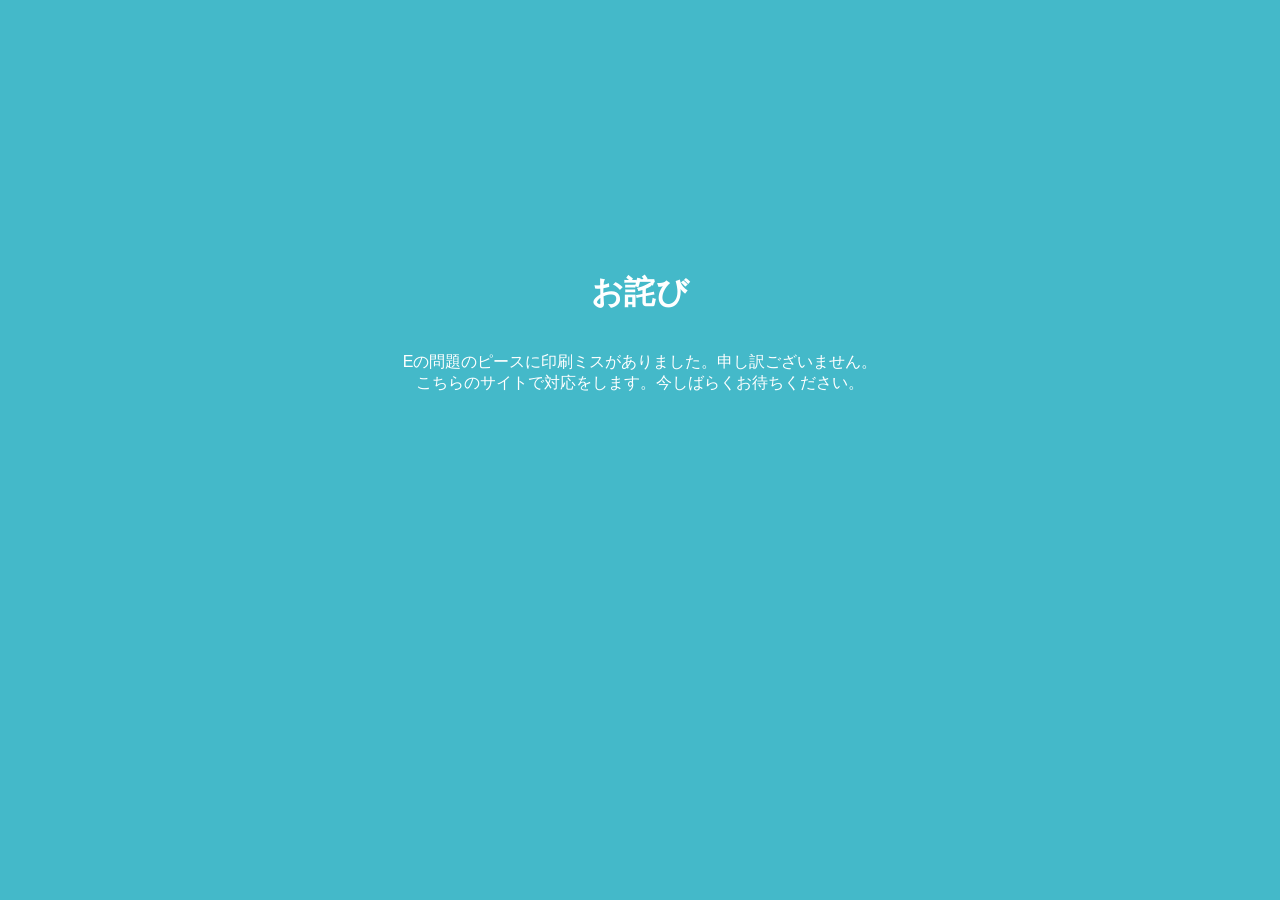
==== 1stE.html @ de895f8f "Add files via upload" ====
<!DOCTYPE html>
<html lang="ja">
<head>
<meta charset="UTF-8"><meta name="viewport" content="width=device-width,initial-scale=1">
<title>お詫び</title><link rel="stylesheet" href="style.css"></head><body><main style="min-height:60vh;display:flex;flex-direction:column;align-items:center;justify-content:center">
<h1>お詫び</h1>
<p style="color:white">
    Eの問題のピースに印刷ミスがありました。申し訳ございません。<br>
    こちらのサイトで対応をします。今しばらくお待ちください。<br>
</p>
---- style.css ----
body{
    font-family:sans-serif;
    text-align:center;
    background:#44b9c9;
    margin:0;
    padding:60px 40px 300px 40px;
    transition:1s;
}

#ryugujo{

    position:fixed;

    left:20px;

    bottom:5vh;

    width:200px;

    height:auto;

    z-index:10;

    pointer-events:none;
}

#ground{
    position:fixed;
    bottom:0;
    left:0;
    width:100%;
    height:10vh;
    background:#d3c8b2;
    z-index:8;
}

h1{
    color:white;
}

h2{
    color:white;
}

#result{
    color:white;
}

#story,
#stepStory{

    max-width:700px;

    margin:auto;

    line-height:1.8;

    color:white;

    border:2px solid white;

    border-radius:15px;

    padding:25px;

    background:rgba(255,255,255,0.05);
}

button{
    font-size:18px;
    padding:10px 20px;
    cursor:pointer;
}

.answerButton{
    font-size:18px;
    padding:10px 20px;
    cursor:pointer;
}

input{
    font-size:20px;
    padding:10px;
    width:300px;
    box-sizing:border-box;
}

.old{
    background:#c0c0c0;
    color:white;
}


#memoryPanel{

    display:flex;

    gap:10px;

    margin-bottom:20px;
}



#boxButton{

    margin-top:50px;

    background:#2b2b2b;

    color:#ff61a0;

    border:2px solid #fdfdfd;

    border-radius:12px;

    padding:12px 30px;

    font-size:22px;

    cursor:pointer;
}

.memoryButton{

    padding:8px 15px;

    border:none;

    border-radius:8px;

    background:white;

    color:#003344;

    font-weight:bold;

    cursor:pointer;
}

.modalContent h2{
    color:black;
}

.modal{

    position:fixed;

    inset:0;

    background:rgba(0,0,0,0.7);

    display:flex;

    justify-content:center;

    align-items:center;

    z-index:2000;
}

.modalContent{

    background:white;

    color:black;

    padding:30px;

    border-radius:15px;

    max-width:500px;

    width:80%;
}

#fogLeft,
#fogRight{

    position:fixed;

    bottom:0;

    width:250px;

    height:100vh;

    pointer-events:none;

    display:none;

    z-index:5;
}

#fogLeft{
    left:0;
}

#fogRight{
    right:0;
}

.fog{

    position:absolute;

    bottom:-100px;

    width:180px;

    height:180px;

    border-radius:50%;

    background:
        radial-gradient(
            circle,
            rgba(255,255,255,0.6) 0%,
            rgba(255,255,255,0.3) 60%,
            rgba(255,255,255,0) 100%
        );

    animation:fogRise 10s linear forwards;
}

@keyframes fogRise{

    from{
        transform:translateY(0) scale(0.6);
        opacity:0;
    }

    20%{
        opacity:0.8;
    }

    to{
        transform:translateY(-800px) scale(2);
        opacity:0;
    }
}

#smoke-container{
    position:fixed;
    inset:0;
    pointer-events:none;
    overflow:hidden;
    z-index:9999;
}

.smoke{
    position:absolute;
    width:120px;
    height:120px;
    border-radius:50%;

    background:
        radial-gradient(
            circle,
            rgba(255,255,255,0.95) 0%,
            rgba(255,255,255,0.7) 50%,
            rgba(255,255,255,0) 100%
        );

    animation:puff 4s ease-out forwards;
}

#story,
#storyA,
#storyB {

    max-width:700px;

    margin:auto;

    line-height:1.8;

    color:white;

    border:2px solid white;

    border-radius:15px;

    padding:25px;

    background:rgba(255,255,255,0.05);
}


.creatureRow{

    display:flex;

    justify-content:center;

    gap:20px;

    margin:20px 0;
}

.creatureRow img{

    width:100px;

    cursor:pointer;

    transition:0.2s;
}

.creatureRow img:hover{

    transform:scale(1.1);
}

#speechBox{

    width:700px;

    max-width:90%;

    margin:30px auto;

    padding:20px;

    background:white;

    color:black;

    border-radius:15px;

    min-height:80px;
}



@keyframes puff{

    0%{
        transform:translate(0,0) scale(0.2);
        opacity:0;
    }

    20%{
        opacity:1;
    }

    100%{
        transform:
            translate(var(--dx), var(--dy))
            scale(4);
        opacity:0;
    }
}


.hidden{
    display:none !important;
}

/* =========================
   STEP1 ストーリーと乙姫
========================= */

#stepStoryLayout{
    display:flex;
    justify-content:center;
    align-items:center;
    gap:30px;
    max-width:1100px;
    margin:20px auto;
}

#stepStoryLayout #stepStory{
    flex:1;
    max-width:700px;
    margin:0;
    box-sizing:border-box;
}

#otohime{
    width:220px;
    height:auto;
    flex-shrink:0;
}

#box{
    width:200px;
    height:auto;
    flex-shrink:0;
}



#viewerText{
    white-space:pre-line;
}

#remembered {
    width: fit-content;
    max-width: 95%;
    margin: 0 auto;
    text-align: left;
}

#remembered h2 {
    text-align: left;
}

#remembered p {
    text-align: left;
    line-height: 1.8;
    color: white;
}

#puzzleAAA img,
#puzzleAAB img,
#puzzleABA img,
#puzzleABB img,
#puzzleBAA img,
#puzzleBAB img,
#puzzleBBA img,
#puzzleBBB img {
    width: 600px;
    max-width: 90%;
    height: auto;
    display: block;
    margin: 0 auto;
}

/* 解答用紙 */
#answerPaper {
    width: 220px;
    min-height: 130px;
    margin: 0;
    padding: 20px;
    background: #fffdf1;
    border: 1px solid #d9cba5;
    box-shadow: 3px 5px 12px rgba(0,0,0,0.3);
    box-sizing: border-box;
    text-align: center;
    transform: rotate(-2deg);
    opacity: 0;
    transition: opacity 0.8s ease;
}

#answerPaper.paperVisible {
    opacity: 1;
}

/* 紙に書かれる答え */
#writtenAnswer {
    font-size: 30px;
    font-weight: bold;
    margin-top: 15px;
    min-height: 40px;
    white-space: pre-wrap;
    overflow-wrap: anywhere;
}

/* 文字が書かれるアニメーション */
.writing {
    animation: writeIn 1.2s ease-out forwards;
}

@keyframes writeIn {
    from {
        opacity: 0;
        clip-path: inset(0 100% 0 0);
    }
    to {
        opacity: 1;
        clip-path: inset(0 0 0 0);
    }
}


/* =========================
   スマホ表示の調整
========================= */

@media screen and (max-width: 600px) {

    /* 竜宮城の画像 */
    #ryugujo {
        width: 80%;
        max-width: 100px;
        height: auto;
    }

    /* 大見出し */
    h1 {
        font-size: 26px;
    }

    /* 小見出し */
    h2 {
        font-size: 18px;
    }

    /* 通常の文章 */
    p {
        font-size: 14px;
        line-height: 1.8;
    }

    /* ボタン */
    button {
        font-size: 14px;
        max-width: 90%;
    }

    #puzzleAAA img,
    #puzzleAAB img,
    #puzzleABA img,
    #puzzleABB img,
    #puzzleBAA img,
    #puzzleBAB img,
    #puzzleBBA img,
    #puzzleBBB img {
        width: 95%;
        max-width: 100%;
        height: auto;
    }

    

}

/* ウラシマの画像サイズ */
img[src="urasima.png"] {
    width: 200px;
    max-width: 80%;
    height: auto;
}

@media screen and (max-width: 600px) {
    img[src="urasima.png"] {
        width: 100px;
        max-width: 60%;
        height: auto;
    }
}

img[src="tamatebako.png"] {
    width: 80px;
    max-width: 80%;
    height: auto;
}

@media screen and (max-width: 600px) {
    img[src="tamatebako.png"] {
        width: 40px;
        max-width: 30%;
        height: auto;
    }
}

/* 画像を横並びにする */
.image-row {
    display: flex;
    justify-content: center;
    align-items: center;
    gap: 20px;
}

/* 画像のサイズ */
.image-row img {
    width: 200px;
    max-width: 45%;
    height: auto;
}

@media screen and (max-width: 600px) {
    .image-row {
        gap: 10px;
    }

    .image-row img {
        width: 150px;
        max-width: 45%;
    }
}

/* =========================
   エンディングの暗転演出
========================= */

#endingScreen {
    position: fixed;
    top: 0;
    left: 0;

    width: 100%;
    height: 100%;

    background: black;
    color: white;

    z-index: 99999;

    display: flex;
    flex-direction: column;
    justify-content: center;
    align-items: center;

    opacity: 0;
    visibility: hidden;

    transition: opacity 0.8s ease;

    box-sizing: border-box;
    padding: 30px;

    cursor: default;
    overflow-y: auto;
}

/* 暗転開始 */

#endingScreen.active {
    opacity: 1;
    visibility: visible;
}


/* =========================
   ストーリーの文章
========================= */

#endingText {

    display: none;

    color: white;

    font-size: 22px;

    line-height: 1.6;

    max-width: 700px;

    width: 100%;

    text-align: center;

    white-space: pre-wrap;

    overflow-wrap: anywhere;

    max-height: 80vh;

    overflow-y: auto;

    opacity: 0;

}

/* ストーリーの表示開始 */

#endingText.visible {

    display: block;

    animation: storyFadeIn 2s ease forwards;

}

/* 文章全体が浮かび上がる */

@keyframes storyFadeIn {

    from {
        opacity: 0;
    }

    to {
        opacity: 1;
    }

}


/* =========================
   エンディングのスマホ表示
========================= */

@media screen and (max-width: 600px) {

    #endingText {

        font-size: 17px;

        line-height: 1.6;

    }

    #endingScreen {

        padding: 25px;

    }

}

/* 書き置きを読むボタン */

#endingNextButton {

    margin-top: 30px;

    padding: 12px 30px;

    background: transparent;

    color: white;

    border: 1px solid white;

    border-radius: 8px;

    font-size: 17px;

    cursor: pointer;

    opacity: 0;

    flex-shrink: 0;

}


/* ボタンのフェードイン */

#endingNextButton.buttonVisible {

    animation: endingButtonFadeIn 1.5s ease forwards;

}


@keyframes endingButtonFadeIn {

    from {
        opacity: 0;
    }

    to {
        opacity: 1;
    }

}


/* ボタンにカーソルを合わせたとき */

#endingNextButton:hover {

    background: rgba(255,255,255,0.15);

}

/* 書き置きへの切り替え演出 */

#endingScreen.endingLeaving #answerPaper,
#endingScreen.endingLeaving #endingText,
#endingScreen.endingLeaving #endingNextButton {

    animation: endingFadeOut 0.8s ease forwards;

}

@keyframes endingFadeOut {

    from {
        opacity: 1;
    }

    to {
        opacity: 0;
    }

}

/* 時間差で表示されるストーリー */

.additionalStory {

    margin-top: 25px;

    white-space: pre-wrap;

    opacity: 0;

    animation: storyFadeIn 2s ease forwards;

}

/* =========================
   エンディングのめまい演出
========================= */

#endingScreen.dizzy {

    overflow: hidden;

    pointer-events: none;

}


/* ストーリーとボタンを回転させる */

#endingScreen.dizzy #endingText,
#endingScreen.dizzy #endingNextButton {

    animation: dizzyEffect 3s ease-in-out forwards;

}


/* めまいのアニメーション */

@keyframes dizzyEffect {

    0% {
        transform: rotate(0deg) scale(1);
        filter: blur(0px);
        opacity: 1;
    }

    15% {
        transform: rotate(-7deg) scale(1.05);
        filter: blur(0.5px);
        opacity: 1;
    }

    30% {
        transform: rotate(12deg) scale(1.1);
        filter: blur(1px);
        opacity: 1;
    }

    45% {
        transform: rotate(-20deg) scale(1.2);
        filter: blur(2px);
        opacity: 1;
    }

    65% {
        transform: rotate(100deg) scale(1.4);
        filter: blur(3px);
        opacity: 0.9;
    }

    85% {
        transform: rotate(300deg) scale(1.7);
        filter: blur(7px);
        opacity: 0.4;
    }

    100% {
        transform: rotate(540deg) scale(2);
        filter: blur(12px);
        opacity: 0;
    }

}

/* 前回の記憶一覧 */

#recordButtons {

    display: flex;

    flex-direction: column;

    gap: 15px;

    margin-top: 20px;

}


/* 記憶閲覧中の表示 */

#reviewBar {

    position: fixed;

    top: 0;

    left: 0;

    width: 100%;

    background: #003344;

    color: white;

    padding: 12px;

    box-sizing: border-box;

    display: flex;

    justify-content: space-between;

    align-items: center;

    z-index: 100000;

    gap: 10px;

    font-size: 14px;

}

#reviewBar button {

    font-size: 14px;

    padding: 8px 15px;

    background: white;

    color: #003344;

    border: none;

    border-radius: 6px;

}

/* =========================
   前回の記憶・分割表示
========================= */


/* 分割表示中のbody */

body.recordSplitActive {

    margin: 0 !important;

    padding: 0 !important;

    overflow: hidden !important;

    width: 100%;

    height: 100dvh;

}


/* 分割画面全体 */

#recordSplitLayout {

    position: fixed;

    inset: 0;

    width: 100%;

    height: 100dvh;

    display: grid;

    grid-template-columns:

        minmax(0, var(--split-size, 50%))

        8px

        minmax(0, 1fr);

    grid-template-rows: minmax(0, 1fr);

    overflow: hidden;

}


/* =========================
   現在のページの固定領域
========================= */

#currentPane {

    position: relative;

    min-width: 0;

    min-height: 0;

    width: 100%;

    height: 100%;

    overflow: hidden;

    box-sizing: border-box;

    background: inherit;

    transform: translateZ(0);

}


/* =========================
   スクロールする領域
========================= */

#currentScroll {

    position: relative;

    width: 100%;

    height: 100%;

    overflow: auto;

    box-sizing: border-box;

    overscroll-behavior: contain;

}


/* 地面を分割画面の下部に固定 */

#currentPane > #ground {

    position: absolute;

    bottom: 0;

    left: 0;

    width: 100%;

    height: 10%;

    z-index: 8;

}


/* 竜宮城を分割画面の左下に固定 */

#currentPane > #ryugujo {

    position: absolute;

    left: 20px;

    bottom: 5%;

    width: 200px;

    height: auto;

    z-index: 10;

    pointer-events: none;

}


/* 現在のページ内の画像 */

#currentPane img {

    max-width: 100%;

    height: auto;

}


/* 現在のページ内の入力欄 */

#currentPane input:not([type="radio"]):not([type="checkbox"]) {

    max-width: 100%;

}


/* 記憶ボタンが横にはみ出さないようにする */

#currentPane #memoryPanel {

    flex-wrap: wrap;

}


/* =========================
   境界線
========================= */

#recordSplitDivider {

    position: relative;

    background: #66868c;

    cursor: col-resize;

    touch-action: none;

    z-index: 100;

    display: flex;

    justify-content: center;

    align-items: center;

}


/* 境界線の持ち手 */

#recordSplitDivider span {

    width: 4px;

    height: 50px;

    border-radius: 5px;

    background: rgba(255,255,255,0.8);

}


/* ドラッグ中の境界線 */

#recordSplitDivider:hover,

#recordSplitLayout.dragging #recordSplitDivider {

    background: #003344;

}


/* ドラッグ中にiframeが邪魔しないようにする */

#recordSplitLayout.dragging iframe {

    pointer-events: none;

}


#recordSplitLayout.dragging {

    user-select: none;

}


/* =========================
   前回の記憶側
========================= */

#recordPane {

    display: flex;

    flex-direction: column;

    min-width: 0;

    min-height: 0;

    height: 100%;

    background: #003344;

    overflow: hidden;

}


/* 記憶側のヘッダー */

#recordPaneHeader {

    background: #003344;

    color: white;

    padding: 12px;

    box-sizing: border-box;

    flex-shrink: 0;

}


/* タイトルと閉じるボタン */

#recordPaneTitle {

    display: flex;

    justify-content: space-between;

    align-items: center;

    gap: 10px;

    font-size: 16px;

    font-weight: bold;

}


/* 閉じるボタン */

#closeRecordSplitButton {

    background: transparent;

    border: 1px solid white;

    color: white;

    border-radius: 6px;

    padding: 6px 12px;

    font-size: 13px;

    cursor: pointer;

}


/* STEP切り替えボタン */

#recordStepButtons {

    display: flex;

    gap: 6px;

    margin-top: 12px;

}


#recordStepButtons button {

    flex: 1;

    min-width: 0;

    background: rgba(255,255,255,0.15);

    color: white;

    border: 1px solid rgba(255,255,255,0.4);

    border-radius: 6px;

    font-size: 13px;

    padding: 8px 3px;

    cursor: pointer;

}


/* 選択中のSTEP */

#recordStepButtons button.selected {

    background: white;

    color: #003344;

    font-weight: bold;

}


/* 前回のページを表示するiframe */

#recordFrame {

    display: block;

    width: 100%;

    flex: 1;

    min-height: 0;

    border: none;

    background: #44b9c9;

}


/* =========================
   iframe内の記憶ページ
========================= */

body.embeddedRecord {

    padding: 30px 20px 150px 20px;

    box-sizing: border-box;

}

/* =========================
   スマートフォン：上下分割
========================= */

@media screen and (max-width: 760px) {

    #recordSplitLayout {

        grid-template-columns: minmax(0, 1fr);

        grid-template-rows:

            minmax(0, var(--split-size, 50%))

            8px

            minmax(0, 1fr);

    }


    /* 境界線を上下ドラッグに変更 */

    #recordSplitDivider {

        cursor: row-resize;

    }


    #recordSplitDivider span {

        width: 50px;

        height: 4px;

    }


    /* 記憶側のヘッダーを小さくする */

    #recordPaneHeader {

        padding: 8px 12px;

    }


    #recordPaneTitle {

        font-size: 14px;

    }


    #recordStepButtons {

        margin-top: 8px;

    }


    #recordStepButtons button {

        font-size: 12px;

        padding: 6px 3px;

    }


    #closeRecordSplitButton {

        font-size: 12px;

        padding: 5px 10px;

    }


    body.embeddedRecord {

        padding: 20px 15px 100px 15px;

    }

}

/* スマートフォンでの竜宮城のサイズ */

@media screen and (max-width: 760px) {

    #currentPane > #ryugujo {

        width: 120px;

        left: 10px;

    }

}


/* 記憶側も狭い画面では同じサイズにする */

@media screen and (max-width: 760px) {

    body.embeddedRecord #ryugujo {

        width: 120px;

        left: 10px;

    }

}

/* 前回の記憶側の記憶ボタン */

body.embeddedRecord #memoryPanel {

    display: flex;

    flex-wrap: wrap;

    gap: 10px;

    margin-bottom: 20px;

}


/* 前回の記憶側の記憶ボタンのサイズ */

body.embeddedRecord .memoryButton {

    font-size: 14px;

    padding: 8px 12px;

}

/* =========================
   過去の周回の切り替え
========================= */


/* スマートフォン */

@media screen and (max-width: 760px) {

    #recordHistoryNavigation {

        margin-top: 6px;

        gap: 5px;

    }


    #recordHistoryNavigation button {

        font-size: 11px;

        padding: 5px 3px;

    }

}

/* =========================
   過去の周回の切り替え
========================= */

#recordHistoryNavigation {

    display: flex;

    justify-content: space-between;

    gap: 8px;

    margin-top: 10px;

}


#recordHistoryNavigation button {

    flex: 1;

    min-width: 0;

    background: rgba(255,255,255,0.12);

    color: white;

    border: 1px solid rgba(255,255,255,0.4);

    border-radius: 6px;

    padding: 7px 5px;

    font-size: 13px;

    cursor: pointer;

}


/* 操作できないボタン */

#recordHistoryNavigation button:disabled {

    opacity: 0.3;

    cursor: default;

}


/* マウスを重ねたとき */

#recordHistoryNavigation button:not(:disabled):hover {

    background: rgba(255,255,255,0.25);

}


/* スマートフォン */

@media screen and (max-width: 760px) {

    #recordHistoryNavigation {

        margin-top: 6px;

        gap: 5px;

    }


    #recordHistoryNavigation button {

        font-size: 11px;

        padding: 5px 3px;

    }

}

/* =========================
   多重分割表示
========================= */


/* PCの場合は常に左右分割 */

#recordSplitLayout.recordSplitDesktop {

    grid-template-columns:

        minmax(0, var(--split-size, 50%))

        8px

        minmax(0, 1fr);

    grid-template-rows: minmax(0, 1fr);

}


/* スマートフォンの場合は常に上下分割 */

#recordSplitLayout.recordSplitMobile {

    grid-template-columns: minmax(0, 1fr);

    grid-template-rows:

        minmax(0, var(--split-size, 50%))

        8px

        minmax(0, 1fr);

}


/* PCの境界線 */

#recordSplitLayout.recordSplitDesktop
> #recordSplitDivider {

    cursor: col-resize;

}


/* PCの境界線の持ち手 */

#recordSplitLayout.recordSplitDesktop
> #recordSplitDivider span {

    width: 4px;

    height: 50px;

}


/* スマートフォンの境界線 */

#recordSplitLayout.recordSplitMobile
> #recordSplitDivider {

    cursor: row-resize;

}


/* スマートフォンの境界線の持ち手 */

#recordSplitLayout.recordSplitMobile
> #recordSplitDivider span {

    width: 50px;

    height: 4px;

}


/* =========================
   分割されたページのサイズ
========================= */

#recordSplitLayout > #currentPane {

    min-width: 0;

    min-height: 0;

    width: 100%;

    height: 100%;

    overflow: hidden;

}


#recordSplitLayout > #recordPane {

    min-width: 0;

    min-height: 0;

    width: 100%;

    height: 100%;

    overflow: hidden;

}


/* =========================
   記憶側のヘッダー
========================= */

#recordPaneHeader {

    min-width: 0;

    padding: 8px;

    box-sizing: border-box;

}


#recordPaneTitle {

    display: flex;

    flex-wrap: wrap;

    align-items: center;

    justify-content: space-between;

    gap: 6px;

}


#recordHistoryTitle {

    font-size: 13px;

    overflow-wrap: anywhere;

}


#closeRecordSplitButton {

    font-size: 12px;

    padding: 5px 8px;

}


/* STEPボタンを狭い画面でも表示 */

#recordStepButtons {

    display: grid;

    grid-template-columns: repeat(4, minmax(0, 1fr));

    gap: 4px;

    margin-top: 8px;

}


#recordStepButtons button {

    min-width: 0;

    font-size: 11px;

    padding: 6px 2px;

}


/* =========================
   さらに狭くなった場合
========================= */

@media screen and (max-width: 400px) {

    #recordStepButtons {

        grid-template-columns:

            repeat(2, minmax(0, 1fr));

    }


    #recordHistoryTitle {

        font-size: 12px;

    }


    #currentScroll {

        padding-left: 10px !important;

        padding-right: 10px !important;

    }


    body.embeddedRecord {

        padding-left: 10px;

        padding-right: 10px;

    }

}


/* =========================
   記憶ボタンの折り返し
========================= */

#currentPane #memoryPanel,

body.embeddedRecord #memoryPanel {

    display: flex;

    flex-wrap: wrap;

    gap: 6px;

}


/* 記憶側の記憶ボタン */

body.embeddedRecord .memoryButton {

    font-size: 12px;

    padding: 6px 8px;

}


/* iframeが残りの高さを使用する */

#recordFrame {

    display: block;

    width: 100%;

    flex: 1;

    min-height: 0;

    border: none;

}

/* BBBルート専用のめまい */

body.bbbDizzy {
    animation: bbbDizzyAnimation 3s ease-in-out;
    overflow: hidden;
}

@keyframes bbbDizzyAnimation {

    0% {
        transform: rotate(0deg) scale(1);
        filter: blur(0);
    }

    25% {
        transform: rotate(-3deg) scale(1.03);
        filter: blur(1px);
    }

    50% {
        transform: rotate(5deg) scale(1.08);
        filter: blur(3px);
    }

    75% {
        transform: rotate(-7deg) scale(1.1);
        filter: blur(5px);
    }

    100% {
        transform: rotate(0deg) scale(1);
        filter: blur(0);
    }
}

@media screen and (max-width: 600px) {

    /* 左右の煙の発生領域 */
    #fogLeft,
    #fogRight {
        position: fixed !important;
        top: 0 !important;
        width: 45px !important;
        height: 100dvh !important;

        /* 煙が途中で切れないようにする */
        overflow: visible !important;

        pointer-events: none !important;

        /* 背景より手前、文章より奥 */
        z-index: 1 !important;
    }

    #fogLeft {
        left: 0 !important;
        right: auto !important;
    }

    #fogRight {
        right: 0 !important;
        left: auto !important;
    }

    /* 煙のサイズはJavaScriptで制御 */
    #fogLeft .fog,
    #fogRight .fog {
        max-width: 50px;
        max-height: 50px;
    }

    /* 文章やボタンを煙より手前に表示 */
    #story,
    #storyA,
    #storyB,
    #after,
    #memoryPanel {
        position: relative;
        z-index: 2;
    }
}

@media screen and (max-width: 600px) {
    img[src*="otohime.png"] {
        width: 50% !important;
        max-width: 240px !important;
        height: auto !important;
    }
}

/* オトヒメとの約束 */
.promiseBox {
    position: relative;
    width: 85%;
    max-width: 600px;
    margin: 30px auto 35px;
}

/* 吹き出し画像 */
.promiseImage {
    display: block;
    width: 100%;
    height: auto;
}

/* 約束の文章 */
.promiseBox .promiseText {
    position: absolute;

    /* 画像の吹き出し内部に配置 */
    top: 50%;
    left: 50%;
    width: 85%;

    transform: translate(-50%, -50%);

    color: white !important;
    font-size: 26px;
    font-weight: bold;
    text-align: center;
    line-height: 1.5;
}

/* スマホ版 */
@media screen and (max-width: 600px) {
    .promiseBox {
        width: 97%;
        margin: 20px auto 25px;
    }

    .promiseBox .promiseText {
        font-size: 13.5px;
        width: 85%;
    }
}

/* STEP1 スマホ版の余白調整 */
@media screen and (max-width: 600px) {

    /* ストーリーと「まずは〜」の間 */
    #after .stepInstruction {
        margin-top: 60px;
        margin-bottom: 0;
    }

    /* 「まずは〜」と吹き出しの間 */
    #after .promiseBox {
        margin-top: 5px;
        margin-bottom: 35px;
    }

}

/* サイト内の画像のドラッグを防止 */
img {
    -webkit-user-drag: none;
    user-select: none;
    -webkit-user-select: none;
}

/* 記憶ポップアップの閉じるボタンを中央に配置 */
#memoryViewer .modalContent > button {
    display: block;
    margin: 25px auto 0;
}

/* 記憶ポップアップ内の画像を中央に配置 */
#memoryViewer #viewerImage {
    display: block;
    margin: 20px auto 0;
}

/* hiddenクラスが付いている間は非表示 */
#memoryViewer #viewerImage.hidden {
    display: none;
}

/* =========================
   スマホ：多重記憶を全画面で開く
   （PC版の分割表示には影響しない）
========================= */
@media screen and (max-width: 760px) {
    #recordSplitLayout,
    #recordSplitLayout.recordSplitMobile {
        grid-template-columns: minmax(0, 1fr);
        grid-template-rows: 0px 0px minmax(0, 1fr);
    }

    #recordSplitLayout > #currentPane {
        visibility: hidden;
        overflow: hidden;
    }

    #recordSplitLayout > #recordSplitDivider {
        visibility: hidden;
        pointer-events: none;
    }

    #recordSplitLayout > #recordPane {
        min-height: 0;
        overflow: hidden;
    }

    #recordPaneHeader {
        flex-shrink: 0;
        padding: 5px 8px;
    }

    #recordPaneTitle {
        margin-bottom: 4px;
    }

    #recordStepButtons {
        margin-top: 4px;
        gap: 4px;
        grid-template-columns: repeat(4, minmax(0, 1fr));
    }

    #recordStepButtons button {
        padding: 5px 3px;
        font-size: 11px;
    }

    #recordFrame {
        flex: 1;
        min-height: 0;
        width: 100%;
    }
}

.paperImage {
    margin-bottom: 1em;
}
/* PC方向を引き継いだ記憶iframeは、幅が760px以下でも隠さない。
   CSSのメディアクエリだけでPC/スマホを決めない。 */
body:has(#recordSplitLayout) #recordSplitLayout > #currentPane[style*="visibility: visible"] {
    visibility: visible;
}

/* 竜宮城をタップできるようにする */
#ryugujo,
#currentPane > #ryugujo {
    pointer-events: auto;
    cursor: pointer;
}

/* 竜宮城の下に表示するヒント案内 */
#ryugujoHintText {
    position: fixed;
    left: 20px;
    bottom: calc(5vh - 26px);
    width: 200px;

    color: #ea4a3e;
    font-size: 16px;
    font-weight: bold;
    text-align: center;

    cursor: pointer;
    z-index: 11;
    pointer-events: auto;
}

/* 分割画面内 */
#currentPane > #ryugujoHintText {
    position: absolute;
    left: 20px;
    bottom: calc(5% - 26px);
    width: 200px;
}

/* スマホ表示 */
@media screen and (max-width: 600px) {
    #ryugujoHintText {
        width: 100px;
        font-size: 11px;
        bottom: calc(5vh - 20px);
    }

    #currentPane > #ryugujoHintText {
        left: 10px;
        width: 120px;
        bottom: calc(5% - 20px);
    }
}
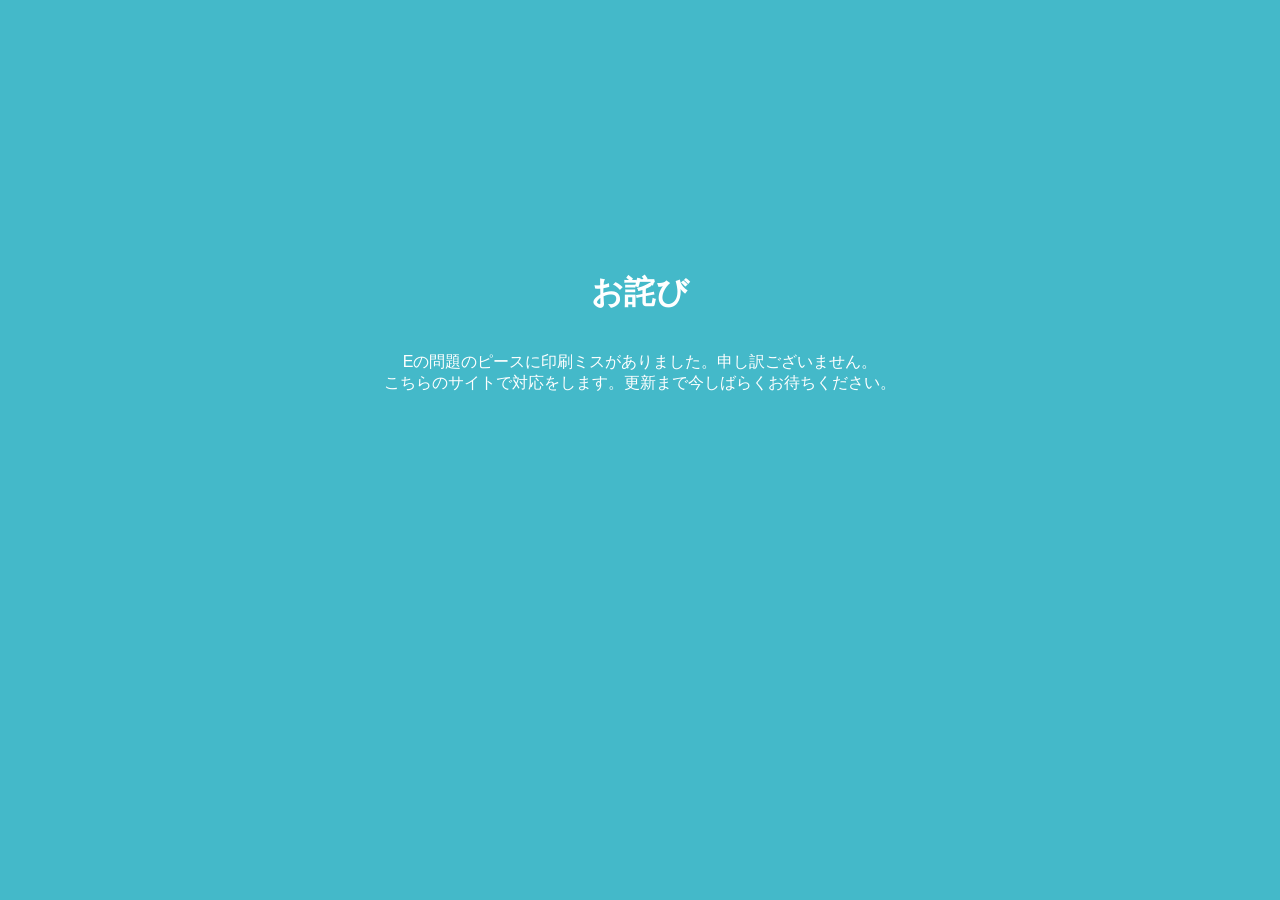
==== commit cff5f716: "Add files via upload" ====
--- a/1stE.html
+++ b/1stE.html
@@ -6,5 +6,5 @@
 <h1>お詫び</h1>
 <p style="color:white">
     Eの問題のピースに印刷ミスがありました。申し訳ございません。<br>
-    こちらのサイトで対応をします。今しばらくお待ちください。<br>
+    こちらのサイトで対応をします。更新まで今しばらくお待ちください。<br>
 </p>
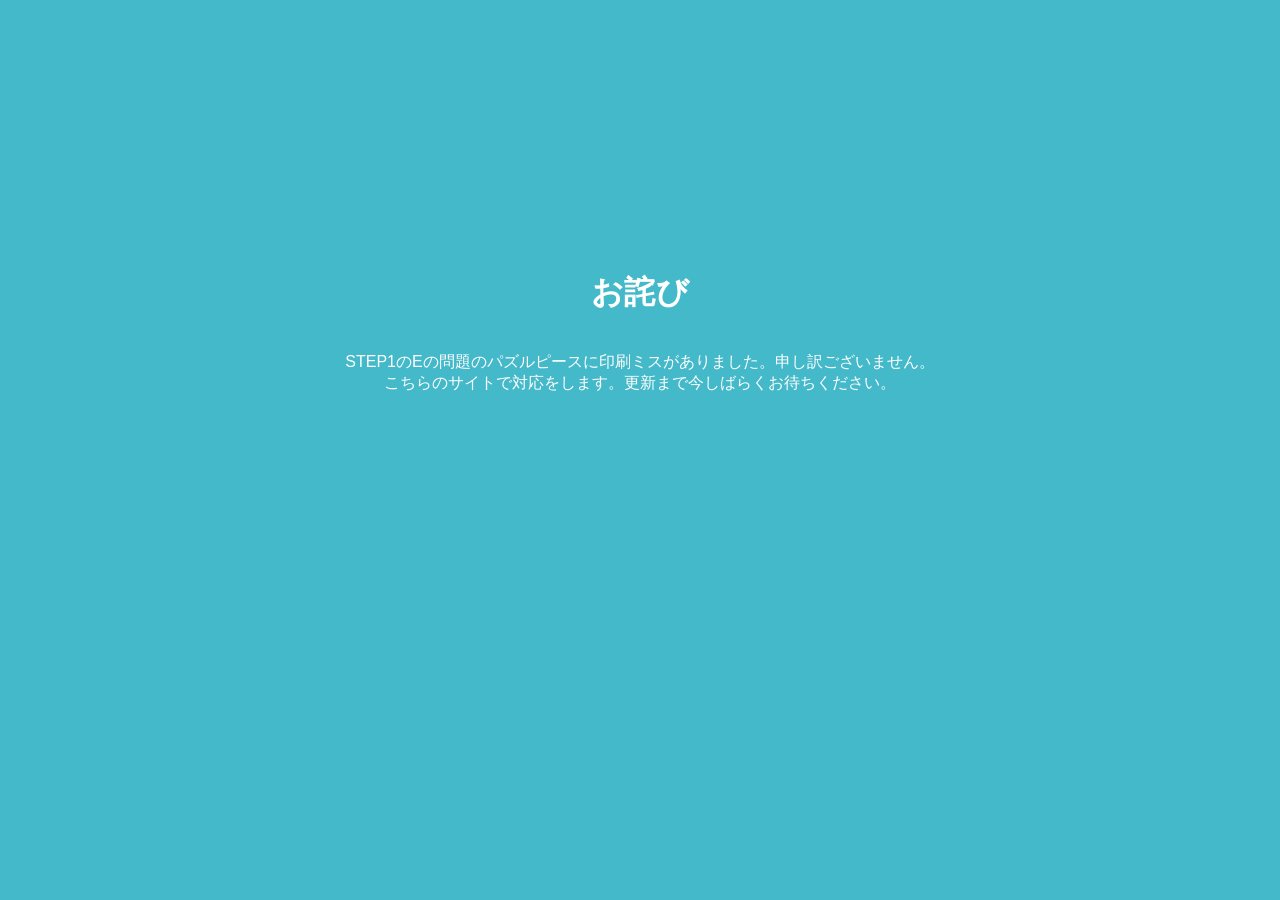
==== commit 8befde8a: "Add files via upload" ====
--- a/1stE.html
+++ b/1stE.html
@@ -5,6 +5,6 @@
 <title>お詫び</title><link rel="stylesheet" href="style.css"></head><body><main style="min-height:60vh;display:flex;flex-direction:column;align-items:center;justify-content:center">
 <h1>お詫び</h1>
 <p style="color:white">
-    Eの問題のピースに印刷ミスがありました。申し訳ございません。<br>
+    STEP1のEの問題のパズルピースに印刷ミスがありました。申し訳ございません。<br>
     こちらのサイトで対応をします。更新まで今しばらくお待ちください。<br>
 </p>
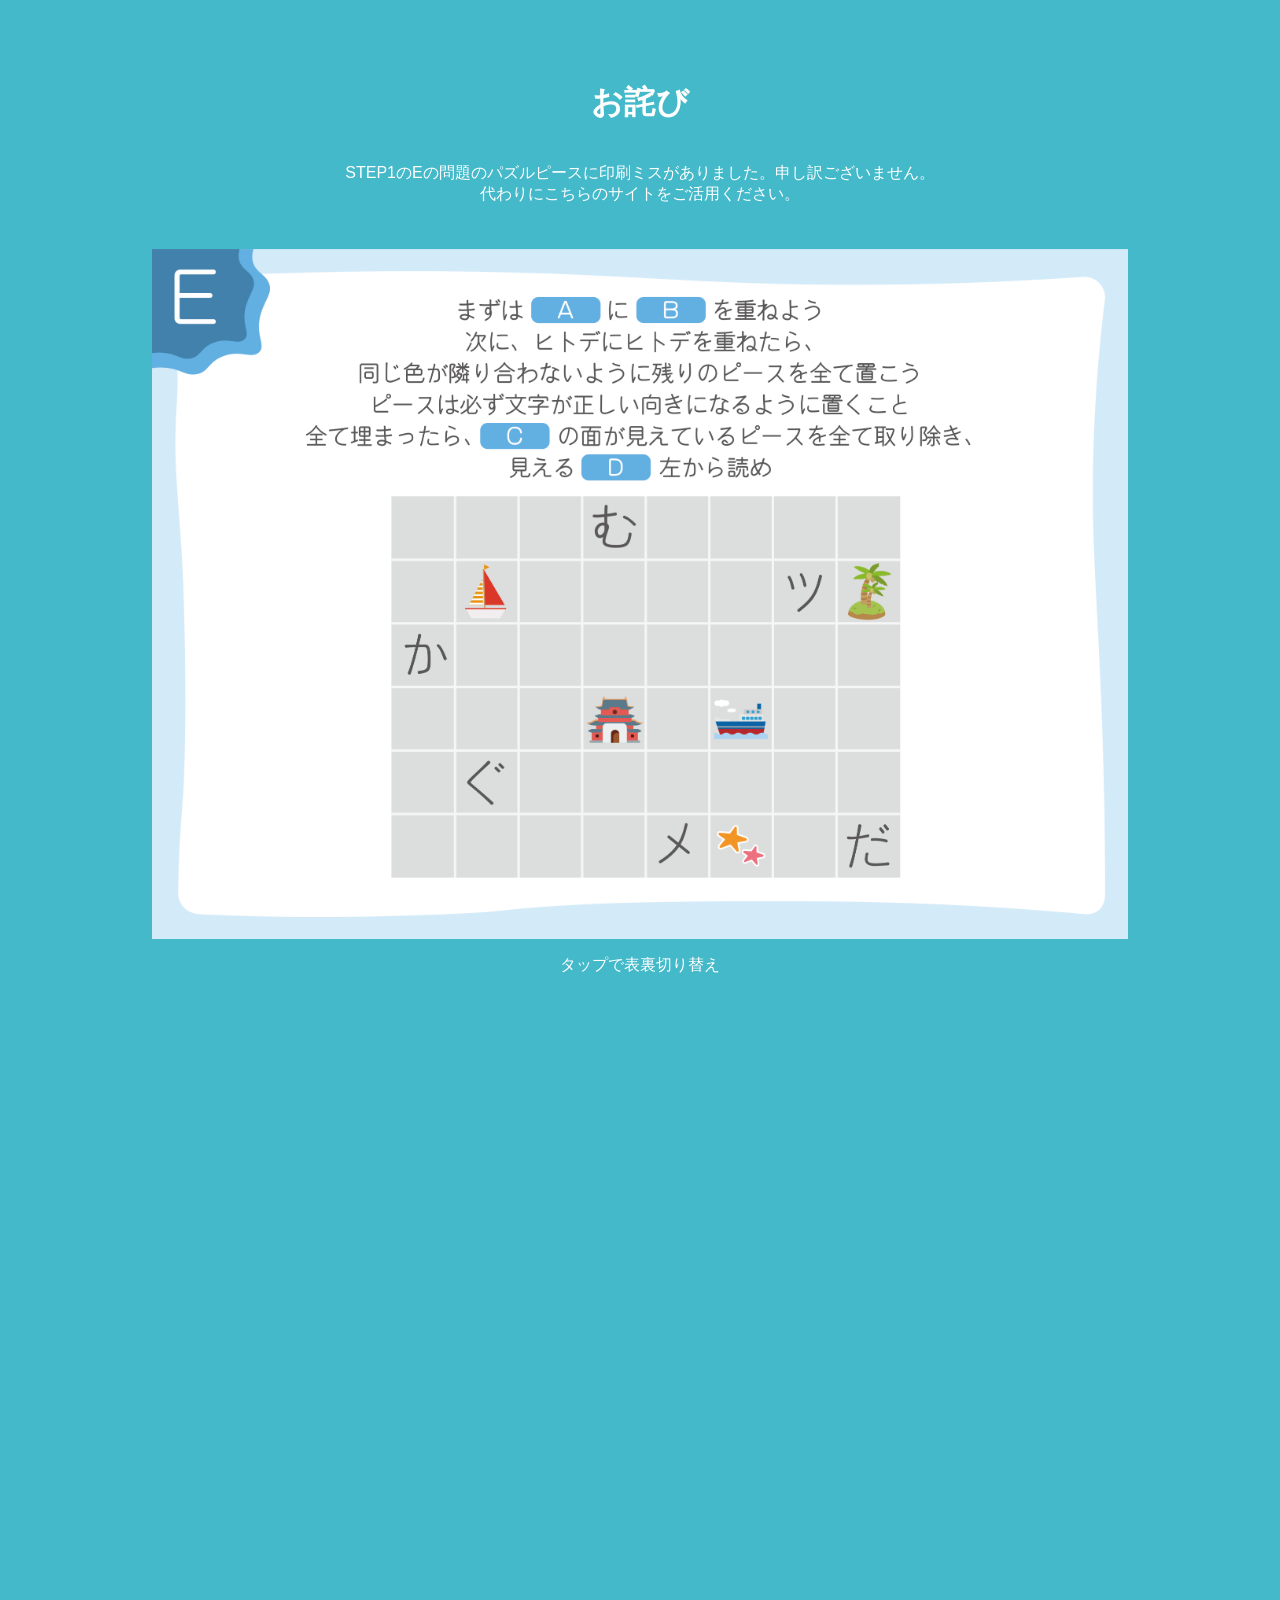
==== commit be51910b: "Add files via upload" ====
--- a/1stE.html
+++ b/1stE.html
@@ -2,9 +2,253 @@
 <html lang="ja">
 <head>
 <meta charset="UTF-8"><meta name="viewport" content="width=device-width,initial-scale=1">
-<title>お詫び</title><link rel="stylesheet" href="style.css"></head><body><main style="min-height:60vh;display:flex;flex-direction:column;align-items:center;justify-content:center">
+<title>お詫び</title>
+<link rel="stylesheet" href="style.css">
+<style>
+  
+#ePuzzle { width:min(100%,1000px); margin:28px auto 50px; box-sizing:border-box; padding:0 12px; }
+#ePuzzle .puzzle-image-area { width:100%; position:relative; line-height:0; user-select:none; -webkit-user-select:none; }
+#ePuzzle .puzzle-image-area > img { display:block; width:100%; height:auto; pointer-events:none; }
+/* 画像内の灰色の盤面：2048×1448pxの原画像上で、左上(500,516)、8列×6行 */
+#ePuzzle .piece-board {
+ position:absolute; left:24.4140625%; top:35.6353591%; width:52.34375%; height:55.5248619%;
+ touch-action:none; box-sizing:border-box;
+}
+
+#ePuzzle .piece-board img { position:absolute; display:block; height:auto; max-width:none; cursor:grab; touch-action:none; user-select:none; -webkit-user-drag:none; }
+#ePuzzle .piece-board img:active, #ePuzzle .piece-tray img:active { cursor:grabbing; }
+#ePuzzle .piece-help { text-align:center; font-size:16px; margin:18px auto 12px; color:inherit; }
+#ePuzzle .piece-tray { display:flex; justify-content:center; align-items:center; flex-wrap:wrap; gap:12px; margin:auto; max-width:940px; }
+#ePuzzle .piece-slot { flex:0 0 auto; width:calc(var(--tray-cell) * 3); height:calc(var(--tray-cell) * 3); display:flex; align-items:center; justify-content:center; box-sizing:border-box; }
+#ePuzzle .piece-slot img { display:block; max-width:none; height:auto; cursor:grab; touch-action:none; user-select:none; -webkit-user-drag:none; }
+#ePuzzle .drag-preview { position:fixed; z-index:999999; pointer-events:none; opacity:.90; max-width:none; height:auto; filter:drop-shadow(0 3px 5px rgba(0,0,0,.2)); }
+#ePuzzle { --tray-cell:clamp(28px,5vw,43px); }
+
+@media (max-width: 520px) {
+    #ePuzzle {
+        padding: 0 3px;
+        --tray-cell: 22px;
+    }
+
+    #ePuzzle .piece-tray {
+        display: grid;
+        grid-template-columns: repeat(3, 1fr);
+        justify-items: center;
+        align-items: center;
+        gap: 12px 4px;
+        width: 100%;
+        max-width: 360px;
+        margin: 0 auto;
+    }
+
+    #ePuzzle .piece-slot {
+        width: 100%;
+        height: 80px;
+        display: flex;
+        align-items: center;
+        justify-content: center;
+        overflow: visible;
+    }
+
+    #ePuzzle .piece-help {
+        font-size: 14px;
+        color: white;
+    }
+}
+
+</style>
+
+</head>
+
+<body>
+
+<main style="min-height:60vh;display:flex;flex-direction:column;align-items:center;justify-content:center">
 <h1>お詫び</h1>
 <p style="color:white">
     STEP1のEの問題のパズルピースに印刷ミスがありました。申し訳ございません。<br>
-    こちらのサイトで対応をします。更新まで今しばらくお待ちください。<br>
+    代わりにこちらのサイトをご活用ください。<br>
 </p>
+
+<div id="ePuzzle">
+  <div class="puzzle-image-area">
+    <img src="1st_E.png" alt="STEP1 E のパズル問題">
+    <div class="piece-board" id="pieceBoard" aria-label="パズル盤面"></div>
+  </div>
+  
+  <p style="color:white">
+    タップで表裏切り替え
+  </p>
+
+  <div class="piece-tray" id="pieceTray" aria-label="パズルピース"></div>
+</div>
+
+</main>
+<script>
+
+(() => {
+
+  const board = document.getElementById('pieceBoard');
+  const tray = document.getElementById('pieceTray');
+  const pieceCount = 11;
+  const cols = 8, rows = 6;
+  const storageKey = 'urashimabox_1stE_piece_state_v1';
+  // 各画像は1マス330〜333px相当。裏面は表面+11。
+  const shapes = [[2,2],[3,3],[2,3],[3,2],[3,3],[3,2],[3,2],[3,3],[3,2],[2,3],[3,2]];
+  let saved = {};
+  try { saved = JSON.parse(localStorage.getItem(storageKey) || '{}') || {}; } catch (_) {}
+  const pieces = [];
+  const slots = [];
+  const boardSize = () => board.getBoundingClientRect().width / cols;
+  const traySize = () => parseFloat(getComputedStyle(document.getElementById('ePuzzle')).getPropertyValue('--tray-cell')) || 35;
+  const filename = (i, back) => `p${i + (back ? 11 : 0)}.png`;
+  function persist() {
+    const state = {};
+    pieces.forEach(p => {state[p.index] = {back:p.back, x:p.x, y:p.y};});
+    try { localStorage.setItem(storageKey, JSON.stringify(state)); } catch (_) {}
+  }
+
+  function render(p) {
+    const cell = p.x === null
+    ? (window.innerWidth <= 520
+        ? Math.min(
+            traySize(),
+            (p.slot.clientWidth - 4) / p.w,
+            (p.slot.clientHeight - 4) / p.h
+          )
+        : traySize())
+    : boardSize();
+    
+    p.el.src = filename(p.index, p.back);
+    p.el.style.width = (p.w * cell) + 'px';
+    p.el.style.height = (p.h * cell) + 'px';
+    if (p.x === null) {
+      p.el.style.left = ''; p.el.style.top = '';
+      if (p.el.parentElement !== p.slot) p.slot.appendChild(p.el);
+    } else {
+      p.el.style.left = (p.x * cell) + 'px';
+      p.el.style.top = (p.y * cell) + 'px';
+      if (p.el.parentElement !== board) board.appendChild(p.el);
+    }
+  }
+
+  function refreshAll() { pieces.forEach(render); }
+  let active = null;
+  // 盤面外でも終了を検出
+  window.addEventListener('pointermove', moveDrag, {passive:false});
+  window.addEventListener('pointerup', endDrag);
+  window.addEventListener('pointercancel', cancelDrag);
+  window.addEventListener('blur', () => {
+    if (!active) return;
+    const p = active.p;
+    cleanup();
+    render(p);
+  });
+
+  piecesInit();
+  window.addEventListener('resize', refreshAll);
+  function piecesInit() {
+    for (let i=1; i<=pieceCount; i++) {
+      const [w,h] = shapes[i-1];
+      const old = saved[i] || {};
+      const x = Number.isInteger(old.x) && old.x>=0 && old.x<=cols-w &&
+                Number.isInteger(old.y) && old.y>=0 && old.y<=rows-h ? old.x : null;
+      const y = x===null ? null : old.y;
+      const slot = document.createElement('div');
+      slot.className = 'piece-slot';
+      tray.appendChild(slot); slots.push(slot);
+      const el = document.createElement('img');
+      el.alt = `ピース${i}`;
+      el.draggable = false;
+      const p = {index:i, w,h, x,y, back:old.back === true, slot, el};
+      pieces.push(p);
+      el.addEventListener('pointerdown', e => startDrag(e,p));
+      render(p);
+    }
+  }
+
+  function startDrag(e,p) {
+
+    if (e.button !== undefined && e.button !== 0) return;
+    if (active) return;
+    e.preventDefault();
+    const rect = p.el.getBoundingClientRect();
+    const offsetX = (e.clientX-rect.left)/rect.width;
+    const offsetY = (e.clientY-rect.top)/rect.height;
+    const ghost = p.el.cloneNode(false);
+    ghost.className = 'drag-preview';
+    document.getElementById('ePuzzle').appendChild(ghost);
+    active = {p, pointerId:e.pointerId, startX:e.clientX, startY:e.clientY, offsetX, offsetY, ghost, moved:false};
+    ghost.style.visibility = 'hidden';
+    const size = boardSize();
+    ghost.style.width = p.w*size+'px';
+    ghost.style.height = p.h*size+'px';
+    moveGhost(e.clientX,e.clientY);
+    // 移動中に要素の外へ出ても操作を止めない
+  }
+
+  function moveGhost(clientX,clientY) {
+
+    if(!active)return;
+    const {ghost,offsetX,offsetY} = active;
+    const w=parseFloat(ghost.style.width), h=parseFloat(ghost.style.height);
+    ghost.style.left=(clientX-w*offsetX)+'px';
+    ghost.style.top=(clientY-h*offsetY)+'px';
+
+  }
+
+  function moveDrag(e) {
+
+    if(!active || active.pointerId!==e.pointerId)return;
+    if(e.cancelable)e.preventDefault();
+    if (
+        !active.moved &&
+        Math.hypot(e.clientX-active.startX, e.clientY-active.startY) > 7
+    ) {
+        active.moved = true;
+
+        // ドラッグ開始時だけプレビューを表示
+        active.ghost.style.visibility = 'visible';
+        active.p.el.style.visibility = 'hidden';
+    }
+
+    if (active.moved) {
+    moveGhost(e.clientX, e.clientY);
+    }
+
+  }
+
+  function endDrag(e) {
+    if(!active || active.pointerId!==e.pointerId)return;
+    const {p,moved,offsetX,offsetY}=active;
+    cleanup();
+    if(!moved) {
+      p.back=!p.back;
+    } else {
+      const rect=board.getBoundingClientRect();
+      const cell=boardSize();
+      const targetX=(e.clientX-rect.left)/cell-offsetX*p.w;
+      const targetY=(e.clientY-rect.top)/cell-offsetY*p.h;
+      // 盤面上に落としたらマス目に合わせる 盤面外なら手元に戻す 
+      if(e.clientX>=rect.left && e.clientX<=rect.right && e.clientY>=rect.top && e.clientY<=rect.bottom) {
+        p.x=Math.max(0,Math.min(cols-p.w,Math.round(targetX)));
+        p.y=Math.max(0,Math.min(rows-p.h,Math.round(targetY)));
+      } else {
+        p.x=null; p.y=null;
+      }
+    }
+    render(p); persist();
+  }
+
+  function cancelDrag(e) { if(active && active.pointerId===e.pointerId) {const p=active.p;cleanup();render(p);} }
+  function cleanup() {
+    const {p,ghost}=active;
+    p.el.style.visibility = 'visible';
+    ghost.remove();
+    active=null;
+  }
+
+})();
+
+</script>
+</body>
+</html>
